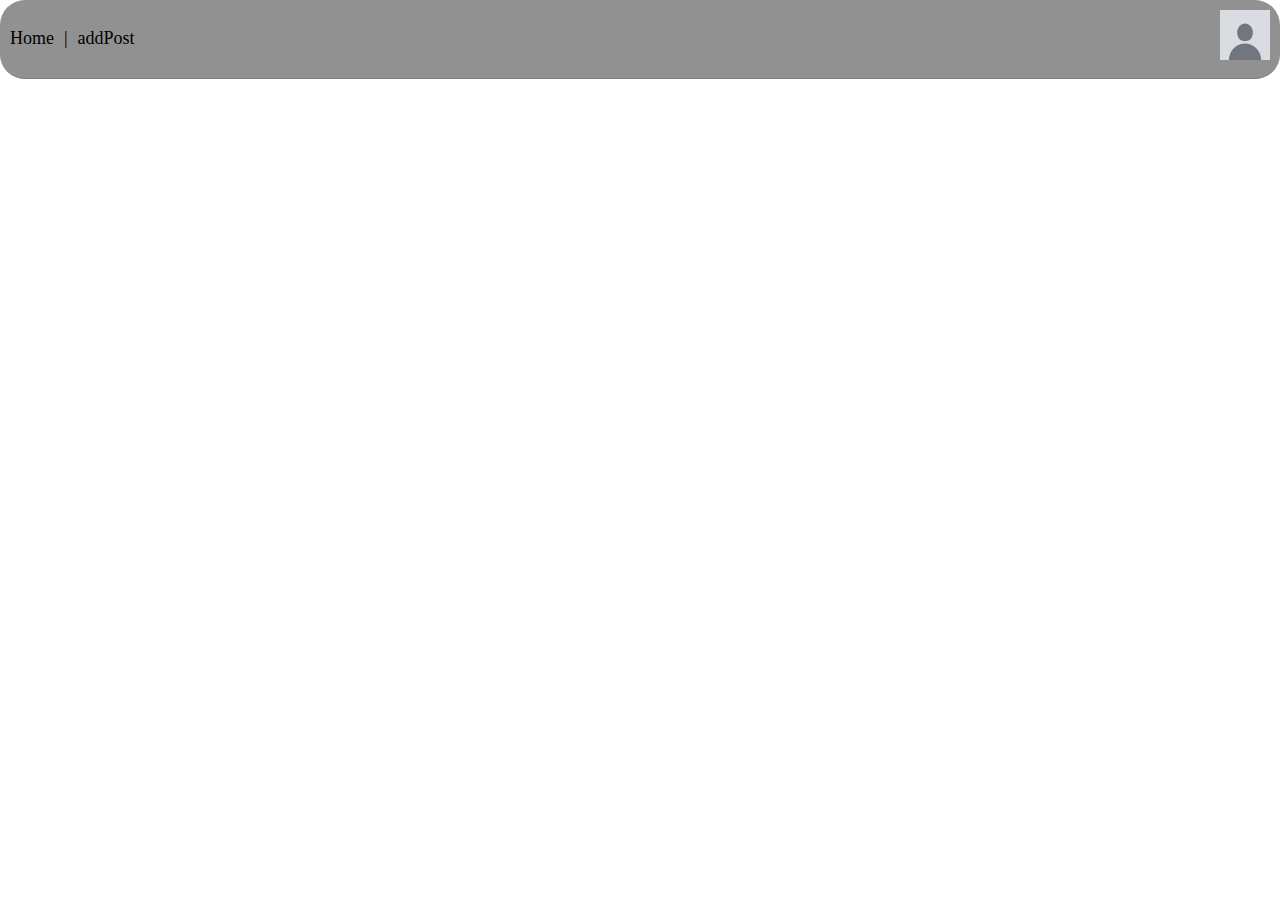
==== index.html @ 51cef58d "Made pageses, working navbar and login page almost finished" ====
<!DOCTYPE html>
<html lang="en">
<head>
    <meta charset="UTF-8">
    <meta http-equiv="X-UA-Compatible" content="IE=edge">
    <meta name="viewport" content="width=device-width, initial-scale=1.0">
    <title>Home</title>
    <link rel="stylesheet" href="style.css">
</head>

<body>

    <header class="header">
        <nav class="navbar">
            <div class="nav-links">
            <a href= "index.html" target="_self">Home</a>
            <span>|</span>
            <a href="addPost.html" target="_self">addPost</a>
        </div>
            <a class="logo" href="login.html"><img src="img/pfp.jpg" width="50" height="50" alt="Profile picture"></a>
        </nav>
    </header>
</body>
</html>
---- style.css ----
* {
    font-family: 'Times New Roman', Times, serif;
    box-sizing: border-box;
   
}
body {
    line-height: 1.6;
    margin: 0;
}
/* Navigation Bar */
.navbar {
    display: flex;
    justify-content: space-between;
    align-items: center;
    padding: 10px;
    background-color: #919191;
    border-bottom: 1px solid #7d7d7d;
    border-radius: 25px;
}

.nav-links {
    display: flex;
    align-items: center;
}

.nav-links a {
    text-decoration: none;
    color: #000000;
    font-size: 18px;
    margin-right: 10px;
}

.nav-links span {
    color: #000;
    font-size: 18px;
    margin-right: 10px;
}

.nav-links a:hover {
    background-color: red;
}

/* Login page */

.login-container {
    max-width: 400px;
    margin: 50px auto;
    padding: 10px;
    border-radius: 25px;
    background-color: #c0c0c0;
    box-shadow: 0 0 10px rgba(0, 0, 0, 0.1);
    text-align: center;
}

.login-container h2 {
    margin-bottom: 20px;
}
.login-container h3 {
    font-size:large ;
    color: #549fef;
    margin: 10px 0;
}
.login-container p {
    font-size: large;
    margin-top: 0%;
    margin-bottom: 10px;
}

.login-container label {
    display: block;
    text-align: left;
    margin: 10px 0 5px;
}

.login-container input {
    width: 50%;
    padding: 10px;
    margin-bottom: 15px;
    border: 1px solid #ccc;
    
}

.login-button {
    width: 30%;
    background-color: #00346c;
    color: white;
    border: none;
    padding: 10px;
    cursor: pointer;
    transition: background-color 0.3s;
}

.login-button:hover {
    background-color: #0056b3;  /* Darker shade on hover */
}
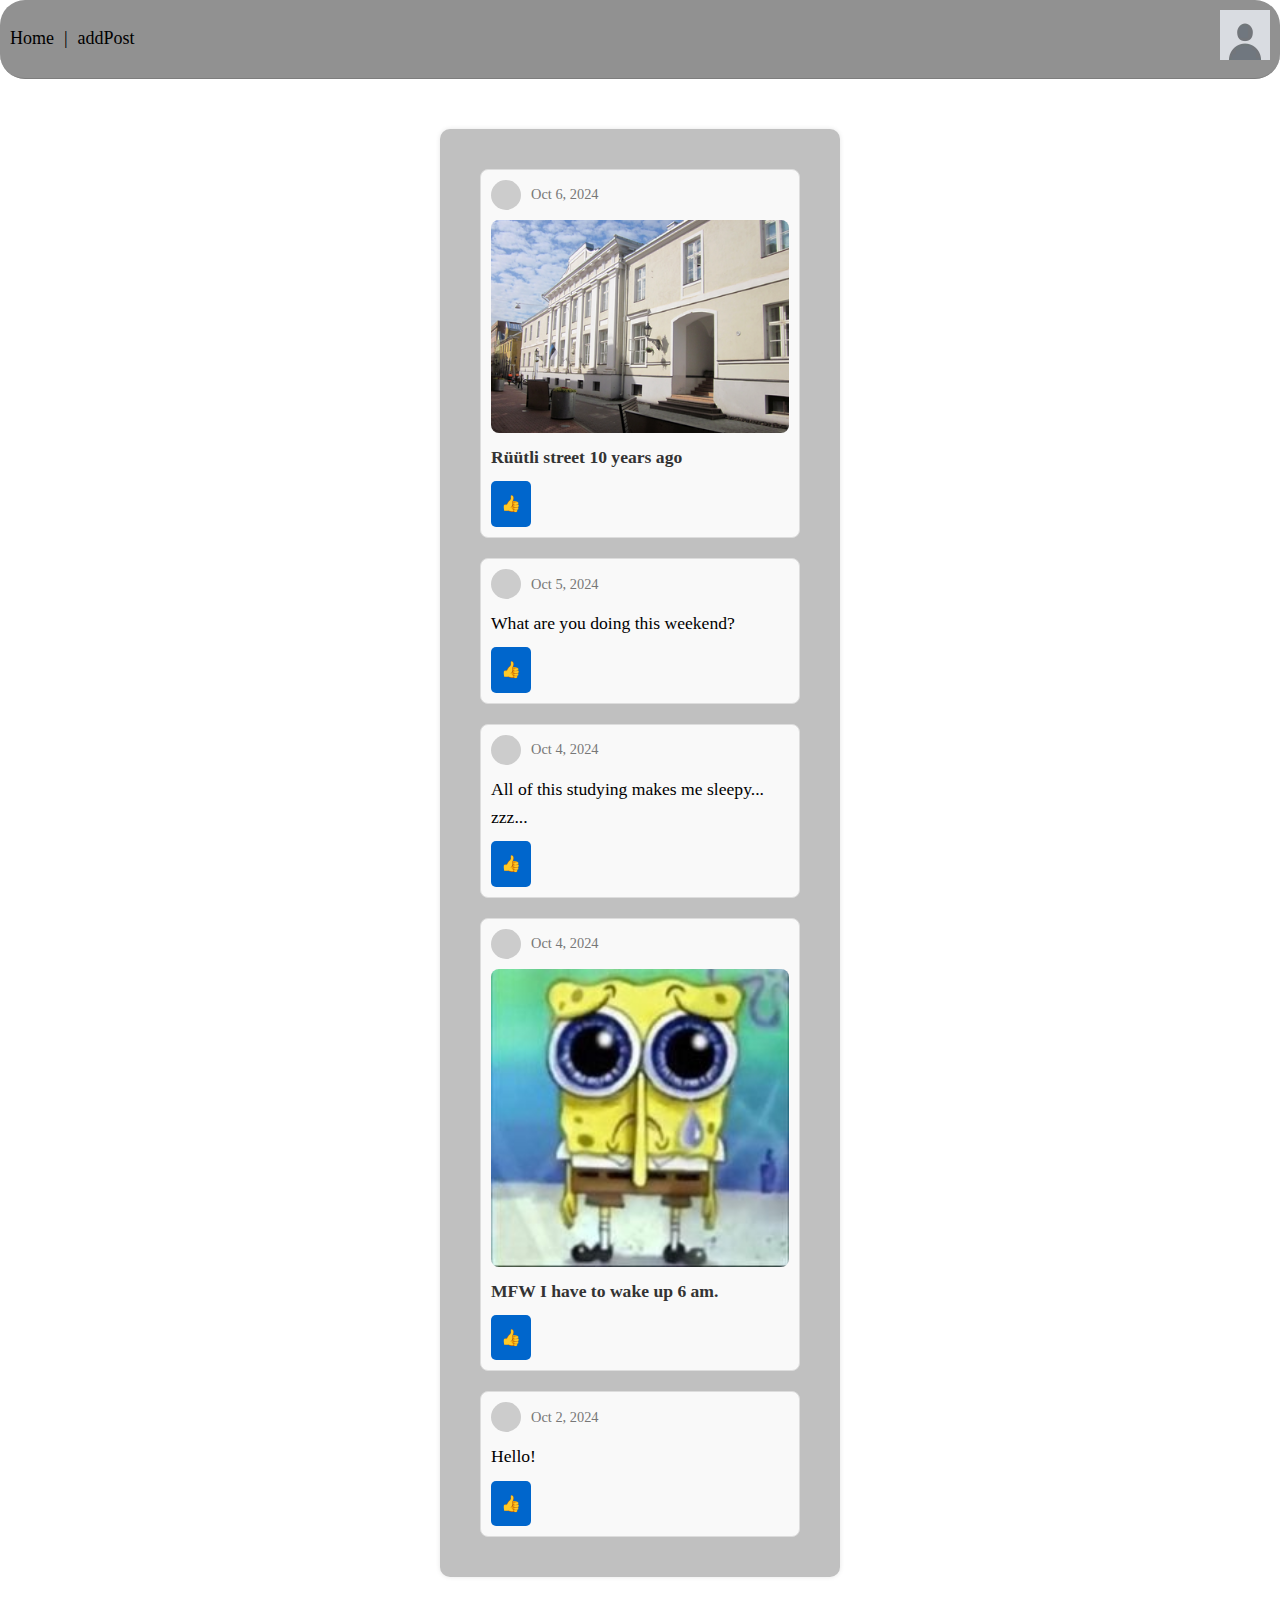
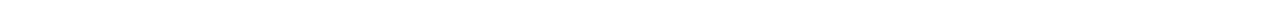
==== commit 884e5302: "Finished index.html page with 5 posts" ====
--- a/index.html
+++ b/index.html
@@ -9,7 +9,6 @@
 </head>
 
 <body>
-
     <header class="header">
         <nav class="navbar">
             <div class="nav-links">
@@ -20,5 +19,51 @@
             <a class="logo" href="login.html"><img src="img/pfp.jpg" width="50" height="50" alt="Profile picture"></a>
         </nav>
     </header>
+    <div class="home-page">
+        <section class="feed">
+            <div class="post">
+                <div class="post-header">
+                    <div class="post-profile-pic"></div>
+                    <div class="post-date">Oct 6, 2024</div>
+                </div>
+                <img src="img/ryytli.png" alt="Rüütli street" class="post-image">
+                <div class="post-text">Rüütli street 10 years ago</div>
+                <div class="like-button">👍</div>
+            </div>
+            <div class="post">
+                <div class="post-header">
+                    <div class="post-profile-pic"></div>
+                    <div class="post-date">Oct 5, 2024</div>
+                </div>
+                <div class="post-text">What are you doing this weekend?</div>
+                <div class="like-button">👍</div>
+            </div>
+            <div class="post">
+                <div class="post-header">
+                    <div class="post-profile-pic"></div>
+                    <div class="post-date">Oct 4, 2024</div>
+                </div>
+                <div class="post-text">All of this studying makes me sleepy... zzz...</div>
+                <div class="like-button">👍</div>
+            </div>
+            <div class="post">
+                <div class="post-header">
+                    <div class="post-profile-pic"></div>
+                    <div class="post-date">Oct 4, 2024</div>
+                </div>
+                <img src="img/sad.jpg" alt="sad" class="post-image">
+                <div class="post-text">MFW I have to wake up 6 am.</div>
+                <div class="like-button">👍</div>
+            </div>
+            <div class="post">
+                <div class="post-header">
+                    <div class="post-profile-pic"></div>
+                    <div class="post-date">Oct 2, 2024</div>
+                </div>
+                <div class="post-text">Hello!</div>
+                <div class="like-button">👍</div>
+            </div>
+        </section>
+    </div>
 </body>
 </html>--- a/style.css
+++ b/style.css
@@ -1,7 +1,6 @@
 * {
     font-family: 'Times New Roman', Times, serif;
     box-sizing: border-box;
-   
 }
 body {
     line-height: 1.6;
@@ -92,4 +91,152 @@
 
 .login-button:hover {
     background-color: #0056b3;  /* Darker shade on hover */
+}
+
+/* Post page  */
+
+.post-container {
+    max-width: 400px;
+    margin: 50px auto;
+    display: flexbox;
+    align-items: center;
+    justify-content: center;
+    flex-direction: column;
+    padding: 20px;
+    background-color: #c0c0c0;
+    border-radius: 10px;
+    box-shadow: 0 0 5px rgba(0, 0, 0, 0.1);
+}
+
+.form-row {
+    display: flex;
+    align-items: center;
+    justify-content: center;
+    margin-bottom: 15px;
+    width: 100%;
+}
+
+form > label {
+    font-weight: bold;
+    margin: 10px 0 5px;
+}
+
+#postBody {
+    width: 100%;
+    height: 150px;
+    padding: 10px;
+    border-radius: 8px;
+    border: 1px solid #ccc;
+    font-size: 16px;
+    background-color: #fff;
+    margin-bottom: 15px;
+    resize: none;
+}
+
+#fileUpload {
+    padding: 10px;
+    background-color: #fff;
+    border-radius: 8px;
+    border: 1px solid #ccc;
+    font-size: 16px;
+    cursor: pointer;
+    margin-bottom: 20px;
+}
+
+.post-button {
+    width: 150px;
+    padding: 10px;
+    background-color: #00346c;
+    color: white;
+    border: none;
+    border-radius: 8px;
+    font-size: 18px;
+    cursor: pointer;
+    transition: background-color 0.3s;
+}
+
+.post-button:hover {
+    background-color: #0056b3;
+}
+
+/* Home page */
+
+.home-page {
+    width: 400px;
+    margin: 50px auto;
+    display: flex;
+    flex-direction: column;
+    align-items: center;
+    justify-content: center;
+    padding: 20px;
+    background-color: #c0c0c0;
+    border-radius: 10px;
+    box-shadow: 0 0 5px rgba(0, 0, 0, 0.1);
+}
+
+.feed {
+    width: 100%;
+    padding: 20px;
+    display: flex;
+    flex-direction: column;
+    gap: 20px;
+}
+
+.post {
+    background-color: #f9f9f9;
+    padding: 10px;
+    border-radius: 8px;
+    border: 1px solid #ddd;
+    display: flex;
+    flex-direction: column;
+    width: 100%;
+}
+
+.post-header {
+    display: flex;
+    align-items: center;
+    margin-bottom: 10px;
+}
+
+.post-profile-pic {
+    width: 30px;
+    height: 30px;
+    background-color: #ccc;
+    border-radius: 50%;
+    margin-right: 10px;
+}
+
+.post-date {
+    font-size: 0.9em;
+    color: #777;
+}
+
+.post-image {
+    width: 100%;
+    max-width: 300px;
+    height: auto;
+    border-radius: 8px;
+    margin-bottom: 10px;
+    align-self: center;
+}
+
+.post-text {
+    font-size: 1.1em;
+    margin-bottom: 10px;
+}
+
+.like-button {
+    cursor: pointer;
+}
+
+.post-image + .post-text {
+    font-weight: bold;
+    color: #333;
+}
+
+.post-text ~ .like-button {
+    background-color: #0066cc;
+    padding: 10px;
+    border-radius: 5px;
+    width: 40px;
 }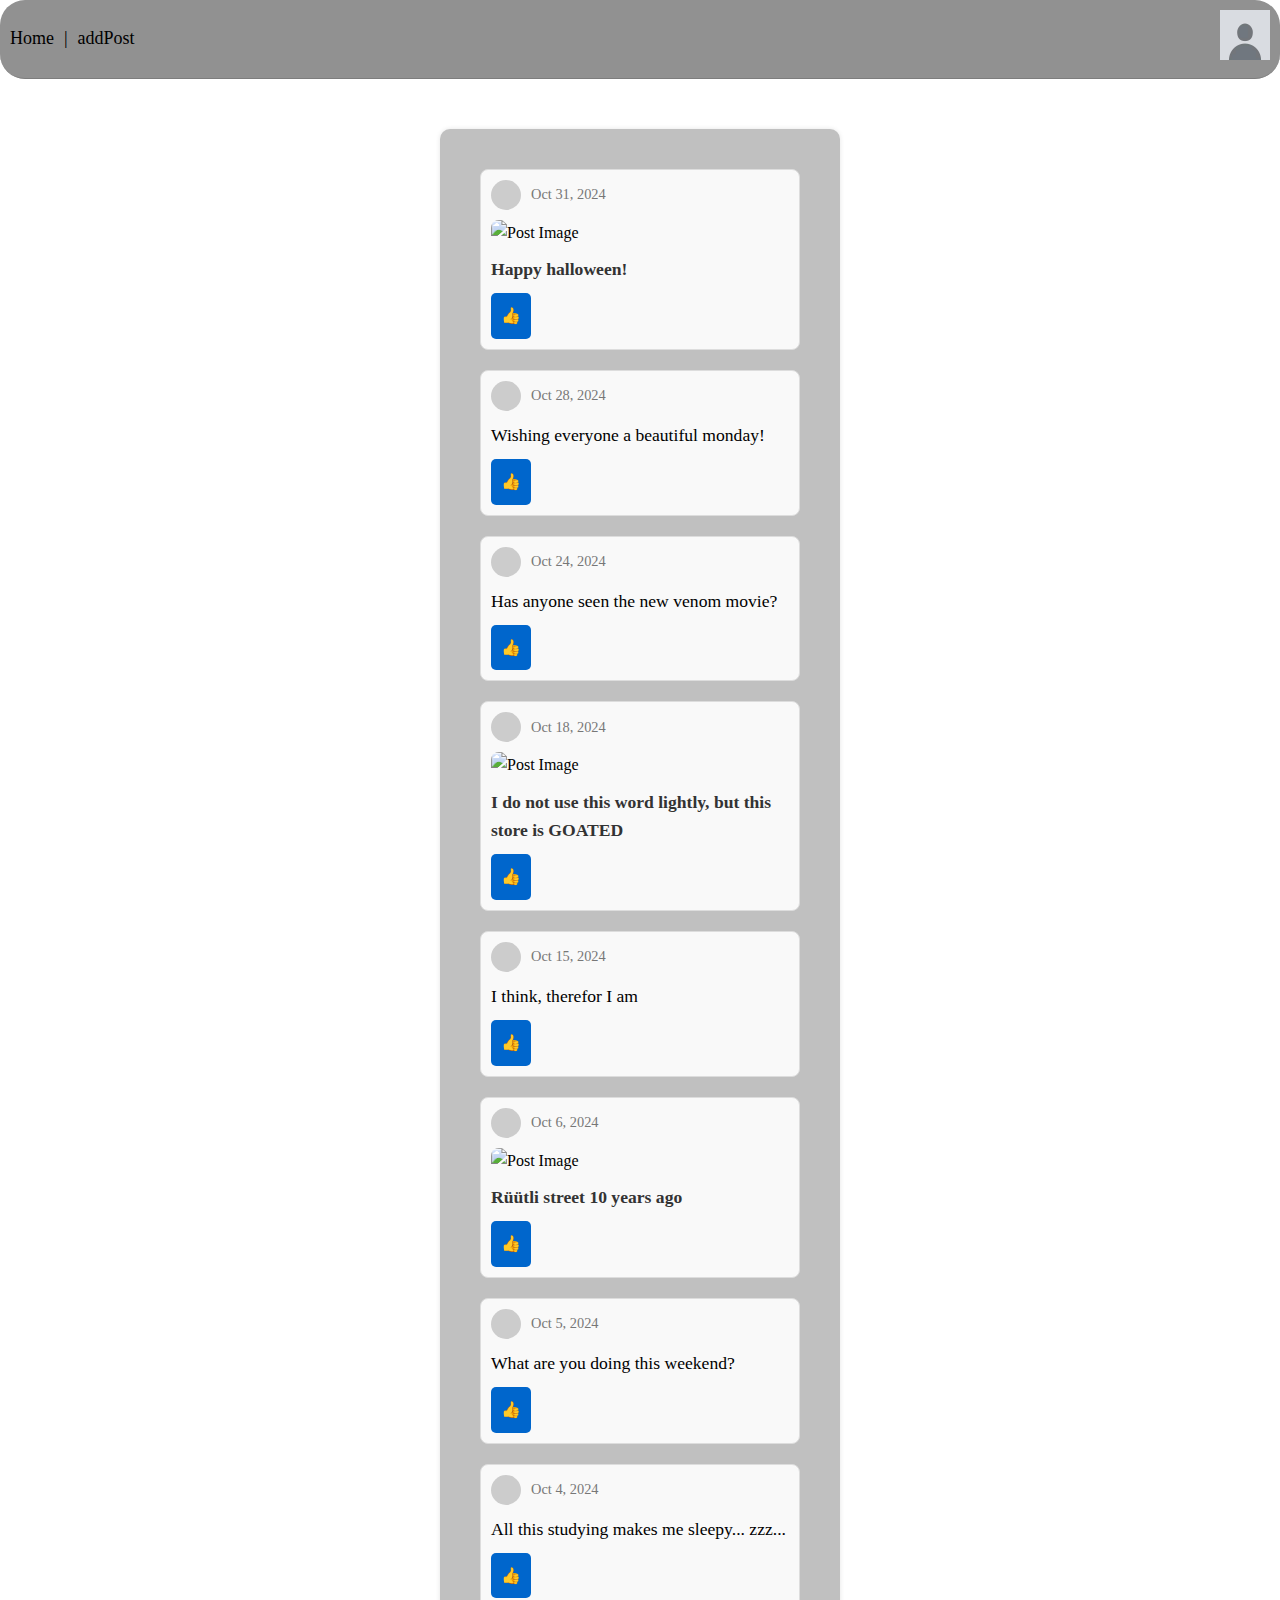
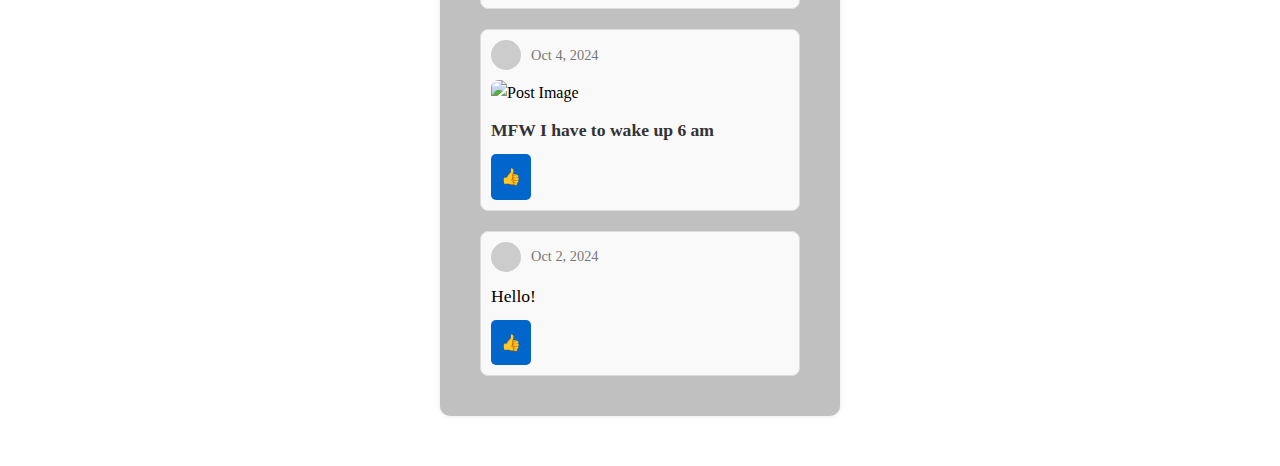
==== commit e70c2a2e: "Changed picture type to raw image file, deleted original hard coded posts, wrote a script that fetch" ====
--- a/index.html
+++ b/index.html
@@ -6,64 +6,34 @@
     <meta name="viewport" content="width=device-width, initial-scale=1.0">
     <title>Home</title>
     <link rel="stylesheet" href="style.css">
+   
 </head>
 
 <body>
+    <div id ="content"></div>
     <header class="header">
         <nav class="navbar">
             <div class="nav-links">
-            <a href= "index.html" target="_self">Home</a>
-            <span>|</span>
-            <a href="addPost.html" target="_self">addPost</a>
-        </div>
-            <a class="logo" href="login.html"><img src="img/pfp.jpg" width="50" height="50" alt="Profile picture"></a>
+                <a href="index.html" target="_self">Home</a>
+                <span>|</span>
+                <a href="addPost.html" target="_self">addPost</a>
+            </div>
+            <div class="profile-container">
+                <a class="logo" id="profilePic" onclick="myFunction()">
+                    <img src="img/pfp.jpg" width="50" height="50" alt="Profile picture">
+                </a>
+                <div class="dropdown" id="dropdownMenu">
+                    <p>John Doe</p>
+                    <p>john.doe@ut.ee</p>
+                    <a href="login.html">Logout</a>
+                </div>
+            </div>
         </nav>
     </header>
     <div class="home-page">
         <section class="feed">
-            <div class="post">
-                <div class="post-header">
-                    <div class="post-profile-pic"></div>
-                    <div class="post-date">Oct 6, 2024</div>
-                </div>
-                <img src="img/ryytli.png" alt="Rüütli street" class="post-image">
-                <div class="post-text">Rüütli street 10 years ago</div>
-                <div class="like-button">👍</div>
-            </div>
-            <div class="post">
-                <div class="post-header">
-                    <div class="post-profile-pic"></div>
-                    <div class="post-date">Oct 5, 2024</div>
-                </div>
-                <div class="post-text">What are you doing this weekend?</div>
-                <div class="like-button">👍</div>
-            </div>
-            <div class="post">
-                <div class="post-header">
-                    <div class="post-profile-pic"></div>
-                    <div class="post-date">Oct 4, 2024</div>
-                </div>
-                <div class="post-text">All of this studying makes me sleepy... zzz...</div>
-                <div class="like-button">👍</div>
-            </div>
-            <div class="post">
-                <div class="post-header">
-                    <div class="post-profile-pic"></div>
-                    <div class="post-date">Oct 4, 2024</div>
-                </div>
-                <img src="img/sad.jpg" alt="sad" class="post-image">
-                <div class="post-text">MFW I have to wake up 6 am.</div>
-                <div class="like-button">👍</div>
-            </div>
-            <div class="post">
-                <div class="post-header">
-                    <div class="post-profile-pic"></div>
-                    <div class="post-date">Oct 2, 2024</div>
-                </div>
-                <div class="post-text">Hello!</div>
-                <div class="like-button">👍</div>
-            </div>
         </section>
     </div>
+    <script src="js/javascript.js"></script>
 </body>
 </html>--- a/style.css
+++ b/style.css
@@ -6,6 +6,7 @@
     line-height: 1.6;
     margin: 0;
 }
+
 /* Navigation Bar */
 .navbar {
     display: flex;
@@ -42,7 +43,9 @@
 /* Login page */
 
 .login-container {
-    max-width: 400px;
+    display: flexbox;
+    max-width: 600px;
+    max-height: 600px;
     margin: 50px auto;
     padding: 10px;
     border-radius: 25px;
@@ -55,7 +58,7 @@
     margin-bottom: 20px;
 }
 .login-container h3 {
-    font-size:large ;
+    font-size: large;
     color: #549fef;
     margin: 10px 0;
 }
@@ -239,4 +242,37 @@
     padding: 10px;
     border-radius: 5px;
     width: 40px;
+}
+/*Dropdown menu*/
+.profile-container {
+    position: relative;
+}
+
+.dropdown {
+    display: none; /* Hidden by default */
+    position: absolute;
+    top: 60px;
+    right: 0;
+    background-color: #f9f9f9;
+    box-shadow: 0 8px 16px rgba(0, 0, 0, 0.2);
+    padding: 10px;
+    border-radius: 8px;
+    width: 150px;
+    text-align: left;
+}
+
+.dropdown p, .dropdown a {
+    margin: 0;
+    padding: 8px 0;
+    color: #333;
+    font-size: 14px;
+    text-decoration: none;
+}
+
+.dropdown a {
+    color: #0066cc;
+}
+
+.dropdown a:hover {
+    text-decoration: underline;
 }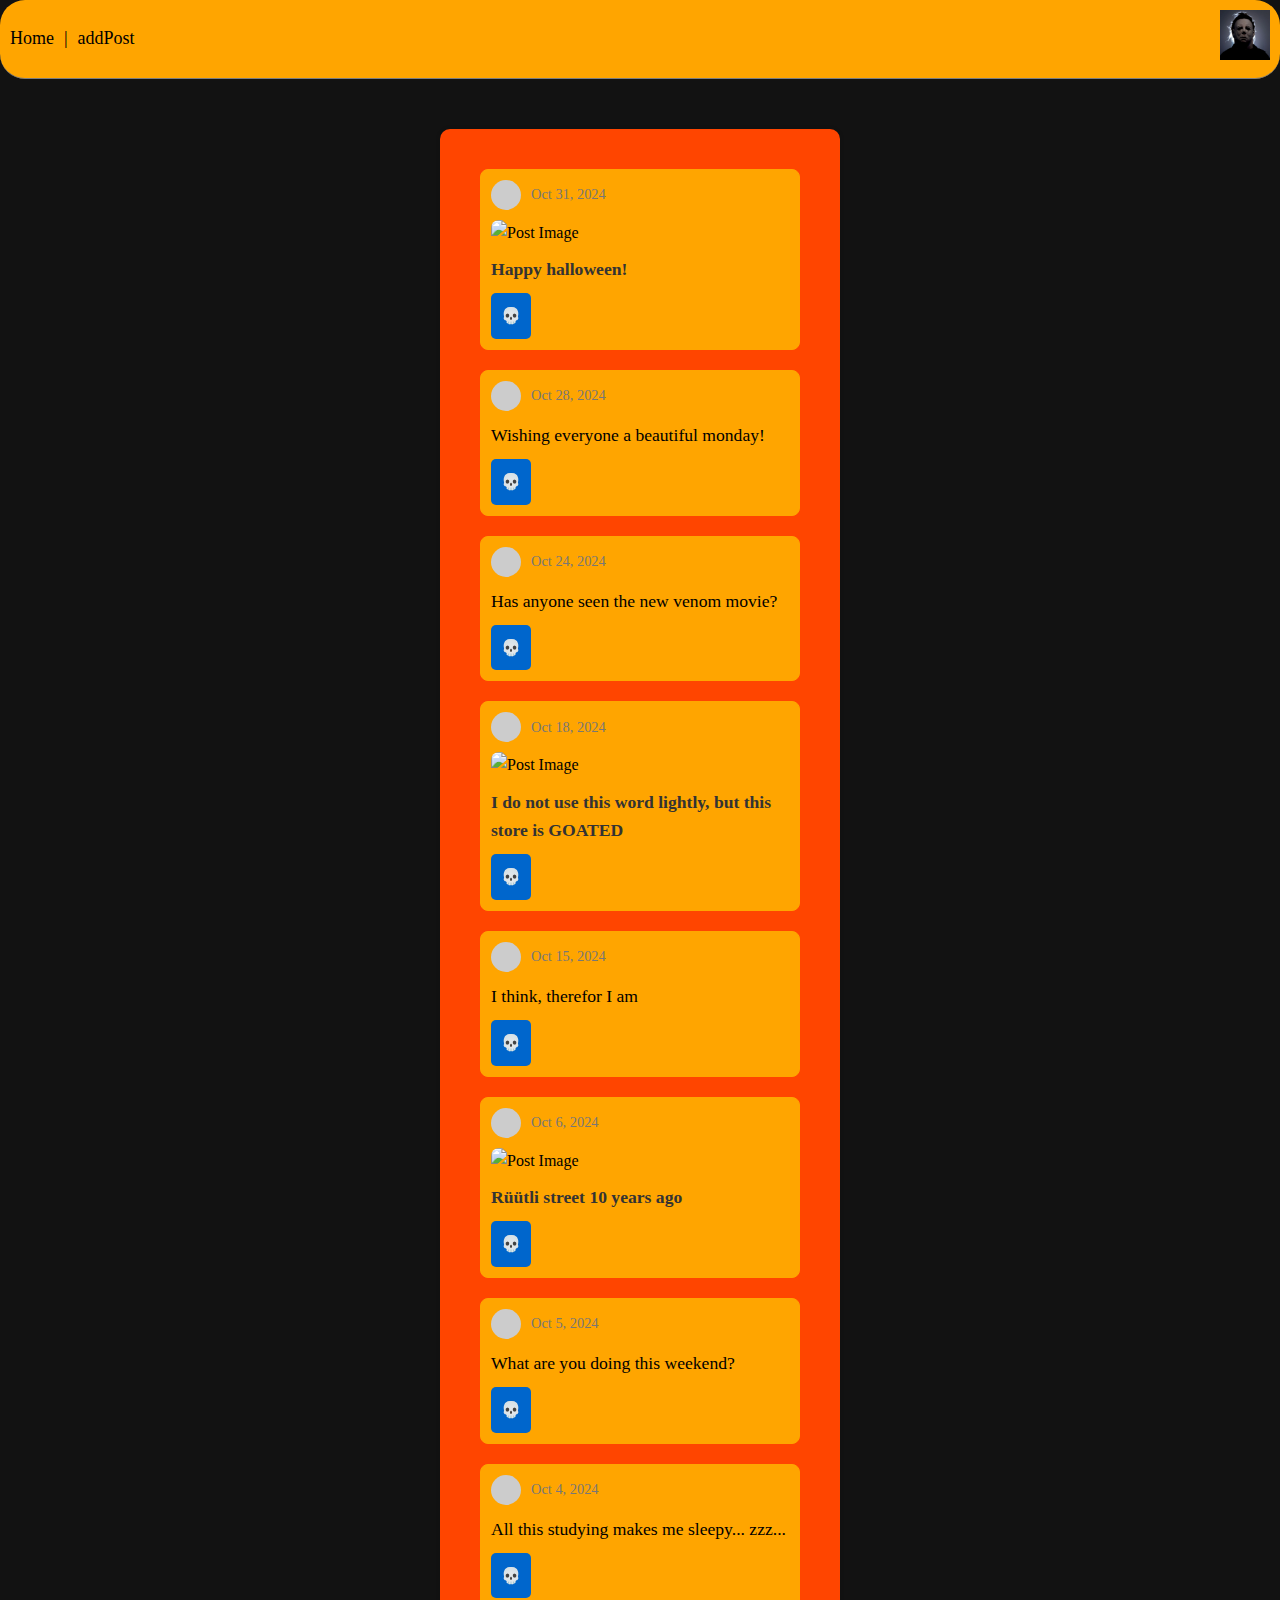
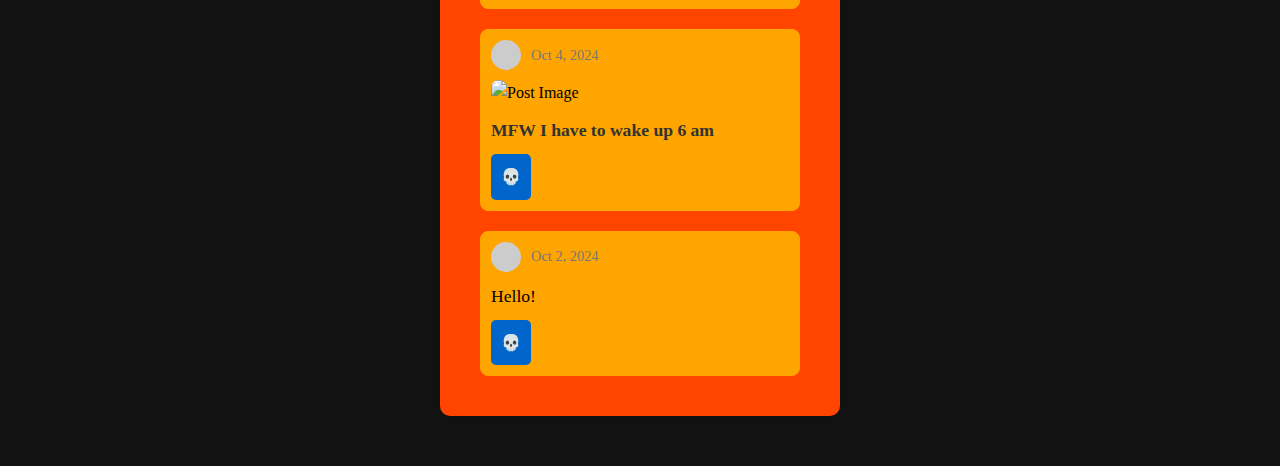
==== commit 699b8476: "Added spooky halloween theme to webpage. IT'S SCARYgit status" ====
--- a/index.html
+++ b/index.html
@@ -19,12 +19,12 @@
                 <a href="addPost.html" target="_self">addPost</a>
             </div>
             <div class="profile-container">
-                <a class="logo" id="profilePic" onclick="myFunction()">
-                    <img src="img/pfp.jpg" width="50" height="50" alt="Profile picture">
+                <a class="logo" id="profilePic" onclick="toggleDropdown()">
+                    <img src="img/pfp2.jpg" width="50" height="50" alt="Profile picture">
                 </a>
                 <div class="dropdown" id="dropdownMenu">
-                    <p>John Doe</p>
-                    <p>john.doe@ut.ee</p>
+                    <p>Michael Myres</p>
+                    <p>michael.myres@ut.ee</p>
                     <a href="login.html">Logout</a>
                 </div>
             </div>
--- a/style.css
+++ b/style.css
@@ -5,6 +5,7 @@
 body {
     line-height: 1.6;
     margin: 0;
+    background-color: #121212;
 }
 
 /* Navigation Bar */
@@ -13,7 +14,7 @@
     justify-content: space-between;
     align-items: center;
     padding: 10px;
-    background-color: #919191;
+    background-color: orange;
     border-bottom: 1px solid #7d7d7d;
     border-radius: 25px;
 }
@@ -37,7 +38,8 @@
 }
 
 .nav-links a:hover {
-    background-color: red;
+    background-color: lightcoral;
+    border-radius: 5px;
 }
 
 /* Login page */
@@ -49,7 +51,7 @@
     margin: 50px auto;
     padding: 10px;
     border-radius: 25px;
-    background-color: #c0c0c0;
+    background-color: orangered;
     box-shadow: 0 0 10px rgba(0, 0, 0, 0.1);
     text-align: center;
 }
@@ -59,7 +61,7 @@
 }
 .login-container h3 {
     font-size: large;
-    color: #549fef;
+    color: blue;
     margin: 10px 0;
 }
 .login-container p {
@@ -106,7 +108,7 @@
     justify-content: center;
     flex-direction: column;
     padding: 20px;
-    background-color: #c0c0c0;
+    background-color: orangered;
     border-radius: 10px;
     box-shadow: 0 0 5px rgba(0, 0, 0, 0.1);
 }
@@ -172,7 +174,7 @@
     align-items: center;
     justify-content: center;
     padding: 20px;
-    background-color: #c0c0c0;
+    background-color: orangered;
     border-radius: 10px;
     box-shadow: 0 0 5px rgba(0, 0, 0, 0.1);
 }
@@ -186,10 +188,10 @@
 }
 
 .post {
-    background-color: #f9f9f9;
-    padding: 10px;
-    border-radius: 8px;
-    border: 1px solid #ddd;
+    background-color: orange;
+    padding: 10px;
+    border-radius: 8px;
+    border: 1px solid orange;
     display: flex;
     flex-direction: column;
     width: 100%;
@@ -253,7 +255,7 @@
     position: absolute;
     top: 60px;
     right: 0;
-    background-color: #f9f9f9;
+    background-color: orangered;
     box-shadow: 0 8px 16px rgba(0, 0, 0, 0.2);
     padding: 10px;
     border-radius: 8px;
@@ -264,13 +266,13 @@
 .dropdown p, .dropdown a {
     margin: 0;
     padding: 8px 0;
-    color: #333;
+    color: black;
     font-size: 14px;
     text-decoration: none;
 }
 
 .dropdown a {
-    color: #0066cc;
+    color: blue;
 }
 
 .dropdown a:hover {
